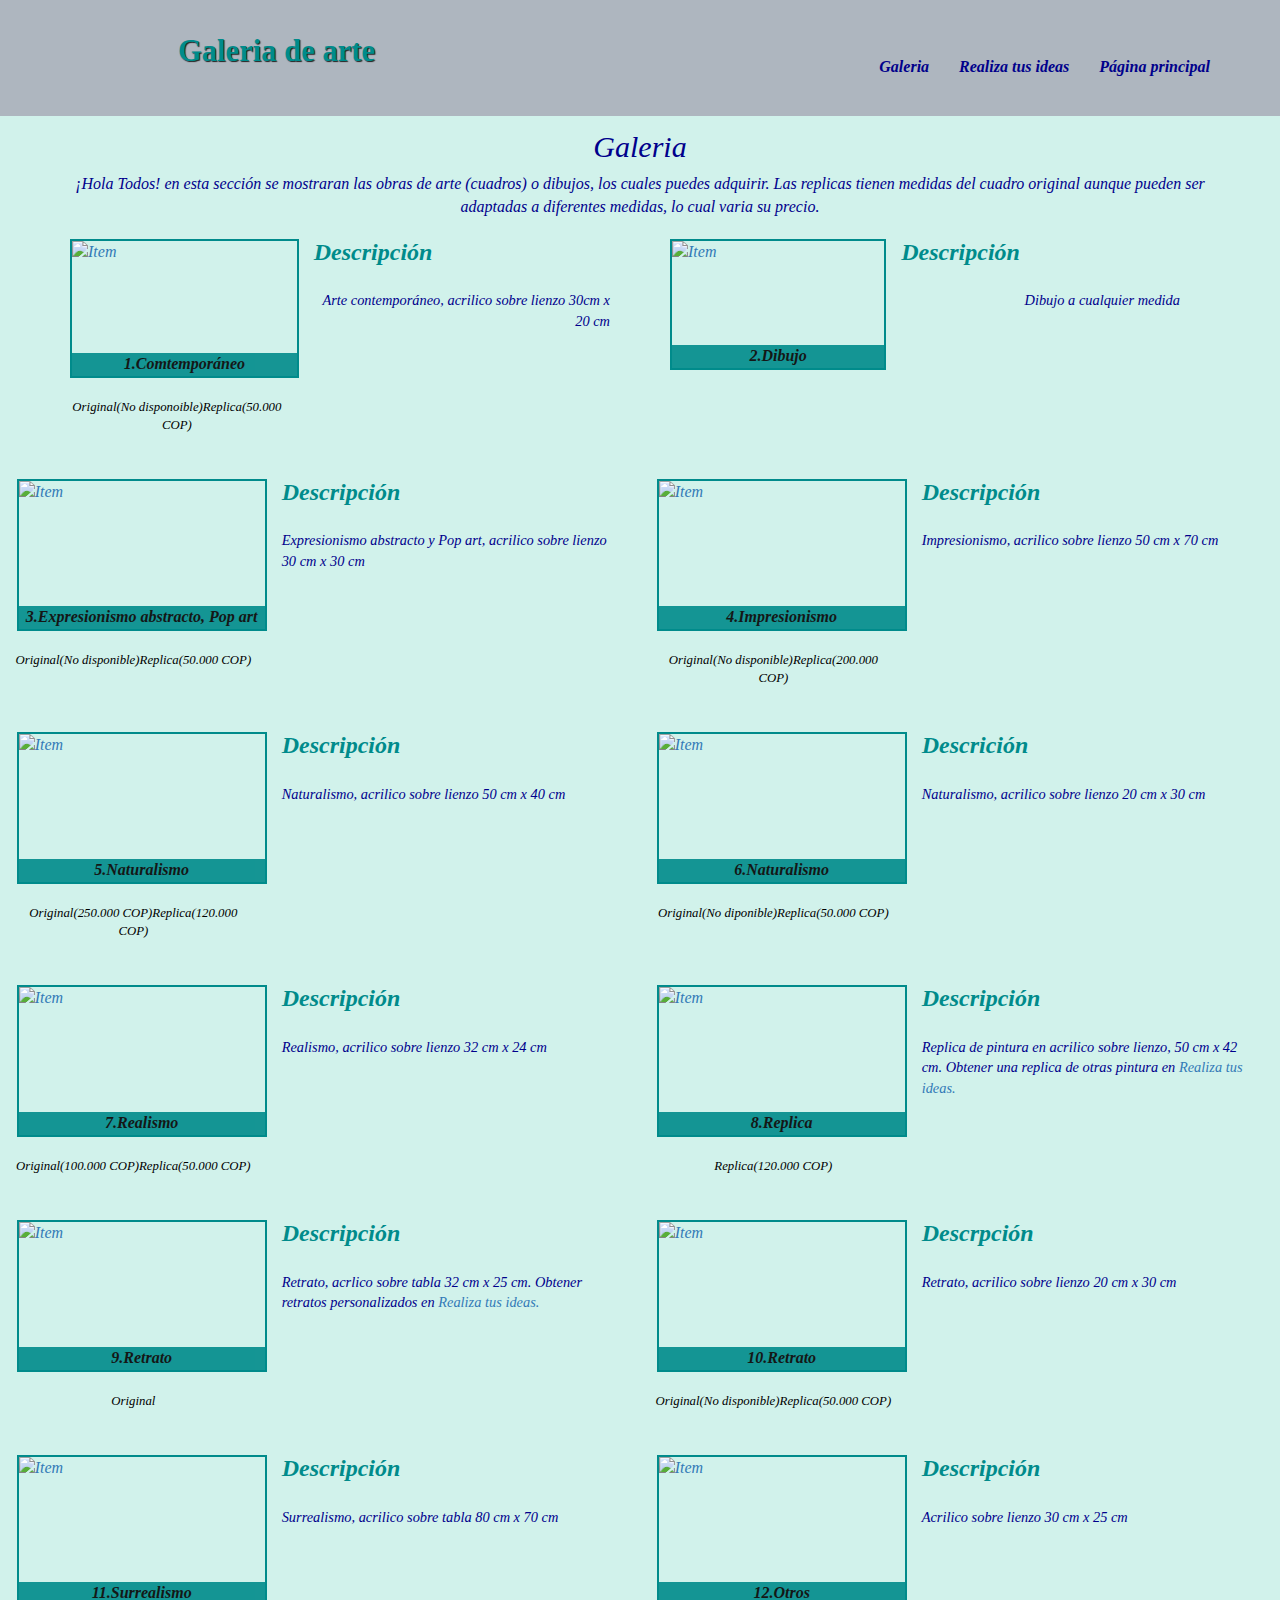
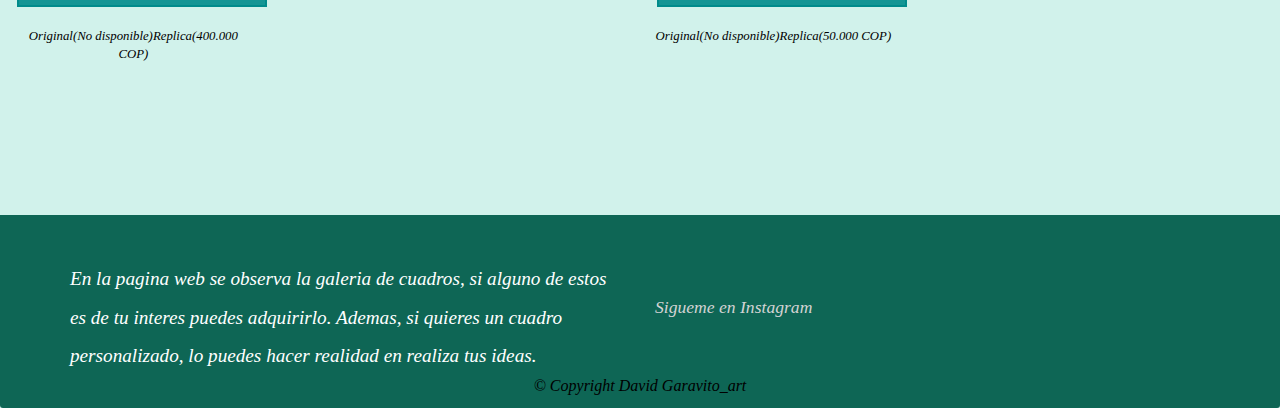
==== galeria.html @ 59dd87fb "Add files via upload" ====
<!DOCTYPE html>
<html>
<head>
	 	<meta charset="utf-8">
    <meta http-equiv="X-UA-Compatible" content="IE=edge">
    <meta name="viewport" content="width=device-width, initial-scale=1">
    <title>David-Garavito_Art</title>
    <link rel="stylesheet" href="bootstrap.min.css">
    <link rel="stylesheet" href="style.css">
    <link rel="stylesheet" href="style.galeria.css">
    <link rel="stylesheet" type="text/css" href="C:/Users/HP/art_davidgaravito/site/fontawesome/css/all.css">
</head>

<body>
	<header>
    <nav id="header-nav" class="navbar navbar-default navbar-fixed-top">
      <div class="container">
        <div class="navbar-header">
          <a href="index.html" class="pull-left">
            <div id=logo-img alt="logo image"></div>
          <a/>

          <div class="navbar-brand">
            <a href="https://www.instagram.com/david_garavito_art/?fbclid=IwAR1IRNOuzdinUO0yj6rLpQ5rqU6wHk-FMAYq1tlZSLWqU6-VcQ0yY5iOHSs" target="_blank"><h1>Galeria de arte </h1></a>
          </div>

          <button type="button" class="navbar-toggle collapsed" data-toggle="collapse" data-target="#collapsable-nav" aria-expanded="false">
            <span class="sr-only">Barra de navegación</span>
            <span class="icon-bar"></span>
            <span class="icon-bar"></span>
            <span class="icon-bar"></span>  
          </button>
        </div>

        <div id="collapsable-nav" class="collapse navbar-collapse">
            <ul id="nav-list" class="nav navbar-nav navbar-right">
              <li>
                <a href="galeria.html">
                  <span class="glyphicon glyphicon-picture"></span><br class="hidden-xs">Galeria</a>
              </li>
              <li>
                <a href="realiza.html">
                  <span class="glyphicon glyphicon-heart-empty"></span><br class="hidden-xs">Realiza tus ideas</a>
              </li>
              <li>
                <a href="index.html">
                  <span class="glyphicon glyphicon-home"></span>
                <br class="hidden-xs">Página principal</a>
              </li>
          	</ul>
        </div>
      </div>
    </nav>
  </header>

  <div id="main-content" class="container">
    <h2 id="galeria-title" class="text-center">Galeria</h2>
    <div id="principal-text"class="text-center">
      ¡Hola Todos! en esta sección se mostraran las obras de arte (cuadros) o dibujos, los cuales puedes adquirir. Las replicas tienen medidas del cuadro original aunque pueden ser adaptadas a diferentes medidas, lo cual varia su precio.
    </div>

  	<section class="row">
      <div class="galeria-tile col-md-6">
        <div class="row">
          <div class="col-sm-5">
            <a href="pago.html">
            <div class="galeria-photo">
              <div>1.Comtemporáneo</div>
              <img class="img-responsive" width="250" height="150" src="C:\Users\HP\art_davidgaravito\site\images\car.png" alt="Item">
            </div></a>
            <div class="galeria-item-price">Original<span>(No disponoible)</span>Replica<span>(50.000 COP)</span></div>
          </div>
          <div class="galeria-item-description col-sm-7">
              <h3 class="galeria-tile">Descripción</h3>
              <p class="galeria-item-details">Arte contemporáneo, acrilico sobre lienzo 30cm x 20 cm</p>
            </div>
        </div> 
        <hr class="visible-xs">
      </div>

      <div class="galeria-tile col-md-6">
          <div class="col-sm-5">
            <a href="pago.html">
            <div class="galeria-photo">
              <div>2.Dibujo</div>
              <img class="img-responsive" width="250" height="150" src="C:\Users\HP\art_davidgaravito\site\images\dibujo.png" alt="Item">
            </div></a>
            <div class="galeria-item-price"><span></span><span></span></div>
          </div>
          <div class="galeria-item-description col-sm-7">
              <h3 class="galeria-tile">Descripción</h3>
              <p class="galeria-item-details">Dibujo a cualquier medida</p>
            </div>
        </div> 
        <hr class="visible-xs">
      </div>

      <div class="clearfix visible-md-block visible-lg-block"></div>

      <div class="galeria-tile col-md-6">
        <div class="row">
          <div class="col-sm-5">
            <a href="pago.html">
            <div class="galeria-photo">
              <div>3.Expresionismo abstracto, Pop art</div>
              <img class="img-responsive" width="250" height="150" src="C:\Users\HP\art_davidgaravito\site\images\pop art.png" alt="Item">
            </div></a>
            <div class="galeria-item-price">Original<span>(No disponible)</span>Replica<span>(50.000 COP)</span></div>
          </div>
          <div class="galeria-item-description col-sm-7">
              <h3 class="galeria-tile">Descripción</h3>
              <p class="galeria-item-details">Expresionismo abstracto y Pop art, acrilico sobre lienzo 30 cm x 30 cm</p>
            </div>
        </div> 
        <hr class="visible-xs">
      </div>

      <div class="galeria-tile col-md-6">
        <div class="row">
          <div class="col-sm-5">
            <a href="pago.html">
            <div class="galeria-photo">
              <div>4.Impresionismo</div>
              <img class="img-responsive" width="250" height="150" src="C:\Users\HP\art_davidgaravito\site\images\impresionismo.png" alt="Item">
            </div></a>
            <div class="galeria-item-price">Original<span>(No disponible)</span>Replica<span>(200.000 COP)</span></div>
          </div>
          <div class="galeria-item-description col-sm-7">
              <h3 class="galeria-tile">Descripción</h3>
              <p class="galeria-item-details">Impresionismo, acrilico sobre lienzo 50 cm x 70 cm</p>
            </div>
        </div> 
        <hr class="visible-xs">
      </div>

      <div class="clearfix visible-md-block visible-lg-block"></div>

      <div class="galeria-tile col-md-6">
        <div class="row">
          <div class="col-sm-5">
            <a href="pago.html">
            <div class="galeria-photo">
              <div>5.Naturalismo</div>
              <img class="img-responsive" width="250" height="150" src="C:\Users\HP\art_davidgaravito\site\images\naturalismo.png" alt="Item">
            </div></a>
            <div class="galeria-item-price">Original<span>(250.000 COP)</span>Replica<span>(120.000 COP)</span></div>
          </div>
          <div class="galeria-item-description col-sm-7">
              <h3 class="galeria-tile">Descripción</h3>
              <p class="galeria-item-details">Naturalismo, acrilico sobre lienzo 50 cm x 40 cm</p>
            </div>
        </div> 
        <hr class="visible-xs">
      </div>

      <div class="galeria-tile col-md-6">
        <div class="row">
          <div class="col-sm-5">
            <a href="pago.html">
            <div class="galeria-photo">
              <div>6.Naturalismo</div>
              <img class="img-responsive" width="250" height="150" src="C:\Users\HP\art_davidgaravito\site\images\gato.png" alt="Item">
            </div></a>
            <div class="galeria-item-price">Original<span>(No diponible)</span>Replica<span>(50.000 COP)</span></div>
          </div>
          <div class="galeria-item-description col-sm-7">
              <h3 class="galeria-tile">Descrición</h3>
              <p class="galeria-item-details">Naturalismo, acrilico sobre lienzo 20 cm x 30 cm</p>
            </div>
        </div> 
        <hr class="visible-xs">
      </div>

      <div class="clearfix visible-md-block visible-lg-block"></div>

      <div class="galeria-tile col-md-6">
        <div class="row">
          <div class="col-sm-5">
            <a href="pago.html">
            <div class="galeria-photo">
              <div>7.Realismo</div>
              <img class="img-responsive" width="250" height="150" src="C:\Users\HP\art_davidgaravito\site\images\mariposa.png" alt="Item">
            </div></a>
            <div class="galeria-item-price">Original<span>(100.000 COP)</span>Replica<span>(50.000 COP)</span></div>
          </div>
          <div class="galeria-item-description col-sm-7">
              <h3 class="galeria-tile">Descripción</h3>
              <p class="galeria-item-details">Realismo, acrilico sobre lienzo 32 cm x 24 cm</p>
            </div>
        </div> 
        <hr class="visible-xs">
      </div>

      <div class="galeria-tile col-md-6">
        <div class="row">
          <div class="col-sm-5">
            <a href="pago.html">
            <div class="galeria-photo">
              <div>8.Replica</div>
              <img class="img-responsive" width="250" height="150" src="C:\Users\HP\art_davidgaravito\site\images\copia.png" alt="Item">
            </div></a>
            <div class="galeria-item-price"><span></span>Replica<span>(120.000 COP)</span></div>
          </div>
          <div class="galeria-item-description col-sm-7">
              <h3 class="galeria-tile">Descripción</h3>
              <p class="galeria-item-details"> Replica de pintura en acrilico sobre lienzo, 50 cm x 42 cm. Obtener una replica de otras pintura en <a href="realiza.html"> Realiza tus ideas.<a></p>
            </div>
        </div> 
        <hr class="visible-xs">
      </div>      

      <div class="clearfix visible-md-block visible-lg-block"></div>

      <div class="galeria-tile col-md-6" >
        <div class="row">
          <div class="col-sm-5">
            <a href="pago.html">
            <div class="galeria-photo">
              <div>9.Retrato</div>
              <img class="img-responsive" width="250" height="150" src="C:\Users\HP\art_davidgaravito\site\images\retrato.png" alt="Item">
            </div></a>
            <div class="galeria-item-price">Original<span></span><span></span></div>
          </div>
          <div class="galeria-item-description col-sm-7">
              <h3 class="galeria-tile">Descripción</h3>
              <p class="galeria-item-details">Retrato, acrlico sobre tabla 32 cm x 25 cm. Obtener retratos personalizados en <a href="realiza.html"> Realiza tus ideas.</a></p>
            </div>
        </div> 
        <hr class="visible-xs">
      </div>

      <div class="galeria-tile col-md-6">
        <div class="row">
          <div class="col-sm-5">
            <a href="pago.html">
            <div class="galeria-photo">
              <div>10.Retrato</div>
              <img class="img-responsive" width="250" height="150" src="C:\Users\HP\art_davidgaravito\site\images\Tommy.png" alt="Item">
            </div></a>
            <div class="galeria-item-price">Original<span>(No disponible)</span>Replica<span>(50.000 COP)</span></div>
          </div>
          <div class="galeria-item-description col-sm-7">
              <h3 class="galeria-tile">Descrpción</h3>
              <p class="galeria-item-details">Retrato, acrilico sobre lienzo 20 cm x 30 cm </p>
            </div>
        </div> 
        <hr class="visible-xs">
      </div>

			<div class="clearfix visible-md-block visible-lg-block"></div>

      <div class="galeria-tile col-md-6">
        <div class="row">
          <div class="col-sm-5">
            <a href="pago.html">
            <div class="galeria-photo">
              <div>11.Surrealismo</div>
              <img class="img-responsive" width="250" height="150" src="C:\Users\HP\art_davidgaravito\site\images\surrealimo.png" alt="Item">
            </div></a>
            <div class="galeria-item-price">Original<span>(No disponible)</span>Replica<span>(400.000 COP)</span></div>
          </div>
          <div class="galeria-item-description col-sm-7">
              <h3 class="galeria-tile">Descripción</h3>
              <p class="galeria-item-details"> Surrealismo, acrilico sobre tabla 80 cm x 70 cm</p>
            </div>
        </div> 
        <hr class="visible-xs">
      </div>

      <div class="galeria-tile col-md-6">
        <div class="row">
          <div class="col-sm-5">
            <a href="pago.html">
            <div class="galeria-photo">
              <div>12.Otros</div>
              <img class="img-responsive" width="250" height="150" src="C:\Users\HP\art_davidgaravito\site\images\otros tipos.png" alt="Item">
            </div></a>
            <div class="galeria-item-price">Original<span>(No disponible)</span>Replica<span>(50.000 COP)</span></div>
          </div>
          <div class="galeria-item-description col-sm-7">
              <h3 class="galeria-tile">Descripción</h3>
              <p class="galeria-item-details"> Acrilico sobre lienzo 30 cm x 25 cm</p>
            </div>
        </div> 
        <hr class="visible-xs">
      </div>
 		</section>

 		

 <footer class="panel-footer">
    <div class="container">
      <div class="row">
        <section id="info" class="col-sm-6">
          <span>En la pagina web se observa la galeria de cuadros, si alguno de estos es de tu interes puedes adquirirlo. Ademas, si quieres un cuadro personalizado, lo puedes hacer realidad en realiza tus ideas. </span>
         <hr class="visible-xs"> 
        </section>
        <section id="ig" class="col-sm-6">
          <a href="https://www.instagram.com/david_garavito_art/?fbclid=IwAR1IRNOuzdinUO0yj6rLpQ5rqU6wHk-FMAYq1tlZSLWqU6-VcQ0yY5iOHSs" target="_blank">
            <span class="glyphicon glyphicon-share"></span><br class="hidden-xs">Sigueme en Instagram</a>
        </section>
      </div>
      <div class="text-center">&copy; Copyright David Garavito_art</div>
    </div>
  </footer>
  
	<script src="jquery-2.1.4.min.js"></script>
	<script src="bootstrap.min.js"></script>
	<script src="script.js"></script>
</body>
</html>
---- style.css ----
body {
  font-size: 16px;
  color: #fff;
  background-color: #D1F2EB;
  font-family: Copperplate, Papyrus, fantasy;
  font-style: oblique;
}

/**header **/
#header-nav {
  background-color: #AEB6BF;
  border-radius: 0;
  border: 0;
}

#logo-img {
  background: url('C:/Users/HP/art_davidgaravito/site/images/logo.png') no-repeat;
  width: 100px;
  height: 100px;
  margin: 8px 8px 8px 0;
}

.navbar-brand {
  padding-top: 40px;
}

.navbar-brand h1 { /*name of company*/
  font-family: Copperplate, Papyrus, fantasy;
  font-style: normal;
  color: darkcyan;
  font-size: 1.7em;
  font-weight: bold;
  text-shadow: 1px 1px 1px #222;
  margin-top: 0;
  margin-bottom: 0;
  line-height: .75;
}
.navbar-brand a:hover, .navbar-brand a:focus {
  text-decoration: none;
}
#nav-list{
  margin-top: 10px;
}
#nav-list a {
  color: darkblue;
  text-align: center;
  font-weight: bold;
}
#nav-list a:hover {
  background: #E7E7E7;
}
#nav-list a span {
  font-size: 2.0em;
}

.navbar-header button.navbar-toggle, .navbar-header .icon-bar {
  border: 1px solid darkblue;
}

.navbar-header button.navbar-toggle{
  clear: both;
  margin-top: -50px;
}

/* END HEADER */

/* FOOTHER */

.panel-footer {
margin-top: 500px;
padding: 10px;
padding-bottom: 10px;
background-color: #0E6655;
border-top: 0;
}
.panel-footer div.row {
  margin-top: 35px;
}
#info, #ig {
  line-height: 2;
}
#info > span, #ig > span {
  font-size: 1.2em;
}
#ig a {
  color: lightgray;
  font-size: 1.1em;
  line-height: 1.8;
  text-align: center;
}
.panel-footer .container .text-center {
  color: black;
}

/*END FOOTHER*/

.container p {
text-align: right;
font-size: 0.8;
color: darkblue;
}
.container .jumbotron {
  border: 2px solid darkblue;
  margin-top: 150px;
  padding: 0;
}

#galeria-tile, #realiza-tile {
  height: 400px;
  width: 100%;
  margin-bottom: 15px;
  position: relative;
  border: 2px solid darkgreen;
  overflow: hidden;
}
#galeria-tile:hover, #realiza-tile:hover {
  box-shadow: 0 1px 5px 1px darkblue;
}

#galeria-tile {
  background: url('C:/Users/HP/art_davidgaravito/site/images/retrato.png') no-repeat;
  background-position: center;
}
#realiza-tile {
  background: url('C:/Users/HP/art_davidgaravito/site/images/impresionismo1.png') no-repeat;
  background-position: center;
}

#galeria-tile span, #realiza-tile span {
  position: absolute;
  top: 0;
  right: 0;
  width: 100%;
  text-align: center;
  font-size: 1.6em;
  background-color: dimgray;
  color: black;
  opacity: .9;
}

/*galeria page*/

.container h2 {
  margin-top: 130px;
  color: darkblue;
}
.container .text-center {
  color: darkblue;
}
.galeria-tile {
  margin-bottom: 25px;
}
.galeria-tile hr {
  width: 80%;
}
.galeria-item-price {
  font-size: .8em;
  text-align: center;
  margin-top: 5px;
  color: black;
}
.galeria-photo {
  margin-top: 20px;
  position: relative;
  border: 2px solid darkcyan;
  overflow: hidden;
  padding: 0;
  margin-right: -15px;
  margin-left: auto;
  margin-bottom: 20px;
  max-width: 250px;
}
.galeria-photo div {
  position: absolute;
  right: 0;
  left: 0;
  bottom: 0;
  width: 100%;
  color: black;
  background-color: darkcyan;
  opacity: .9;
  text-align: center;
  font-weight: bold;
}
.galeria-item-description {
  padding-right: 30px;
}
.galeria-tile h3 {
  color: darkcyan;
  font-weight: bold;
}
.galeria-item-details {
  font-size: .9em;
  font-style: oblique;
  color: darkblue;
}
/* End galery*/

/*realiza*/

/*End realiza*/

/********** Large devices only **********/
@media (min-width: 1200px) {
  .container .jumbotron{
    height: 675px;
  }
}

/********** Medium devices only **********/
@media (min-width: 992px) and (max-width: 1199px) {
 #logo-img {
  background: url('C:/Users/HP/art_davidgaravito/site/images/logo.png') no-repeat;
  width: 100px;
  height: 100px;
  margin: 5px 5px 5px 0;
  }
}

/********** Small devices only **********/
@media (min-width: 768px) and (max-width: 991px) {
  #logo-img {
  background: url('C:/Users/HP/art_davidgaravito/site/images/logo50.png') no-repeat;
  width: 50px;
  height: 50px;
  margin: 3px 3px 3px 0;
  }
  .container .jumbotron {
  margin-top: 200px;
  }
}

/********** Extra small devices only **********/
@media (max-width: 767px) {
  #logo-img {
  background: url('C:/Users/HP/art_davidgaravito/site/images/logo50.png') no-repeat;
  width: 50px;
  height: 50px;
  margin: 2px 2px 2px 2px;
  }
  /* header */
  .navbar-brand {
    padding-top: 10px;
    height: 80px;
  }
  .navbar-brand h1 { /*restaurante name*/
    padding-top: 10px;
    font-size: 4vw; /*1vw=1% de la ventana de pantalla*/
  }
  .navbar-brand p { /*daga cert*/
    font-size: .4em;
    margin-top: 12px;
  }
  .navbar-brand p img { /*star-k*/
    height: 20px;
  }

  #collapsable-nav a {
    font-size: 1.2em;
  }

  #collapsable-nav a span {
    font-size: 1em;
    margin-right: 5px;
  }
  .container .jumbotron {
  margin-top: 110px;
  width: 100%;
  height: 400px;

  }
  #xs-deliver {
    margin-top: 5px;
    font-size: .7em;
    letter-spacing: .1em;
    text-transform: uppercase;
  }
  .panel-footer {
    margin-top: 870px;
  }
  .panel-footer section {
    margin-bottom: 0;
    text-align: center;
  }

  .container h2 {
  margin-top: 100px;
  }
  .galeria-photo {
  margin-top: 20px;
  position: relative;
  border: 2px solid darkcyan;
  overflow: hidden;
  padding: 0;
  margin-left: 25%;
  margin-bottom: 20px;
  max-width: 250px;
  }
  .galeria-item-price {
  font-size: 1.0em;
  text-align: center;
  margin-top: 5px;
  color: black;
  }
  .galeria-tile h3 {
  font-size: 1.2em;
  }
}
---- style.galeria.css ----
.panel-footer{
margin-top: 380px;
}
/********** Large devices only **********/
@media (min-width: 1200px) {
  
}

/********** Medium devices only **********/
@media (min-width: 992px) and (max-width: 1199px) {

}

/********** Small devices only **********/
@media (min-width: 768px) and (max-width: 991px) {
.panel-footer{
  margin-top: 0px;
  }
}

/********** Extra small devices only **********/
@media (max-width: 767px) {
 .panel-footer{
  margin-top: 0px;
  }
}
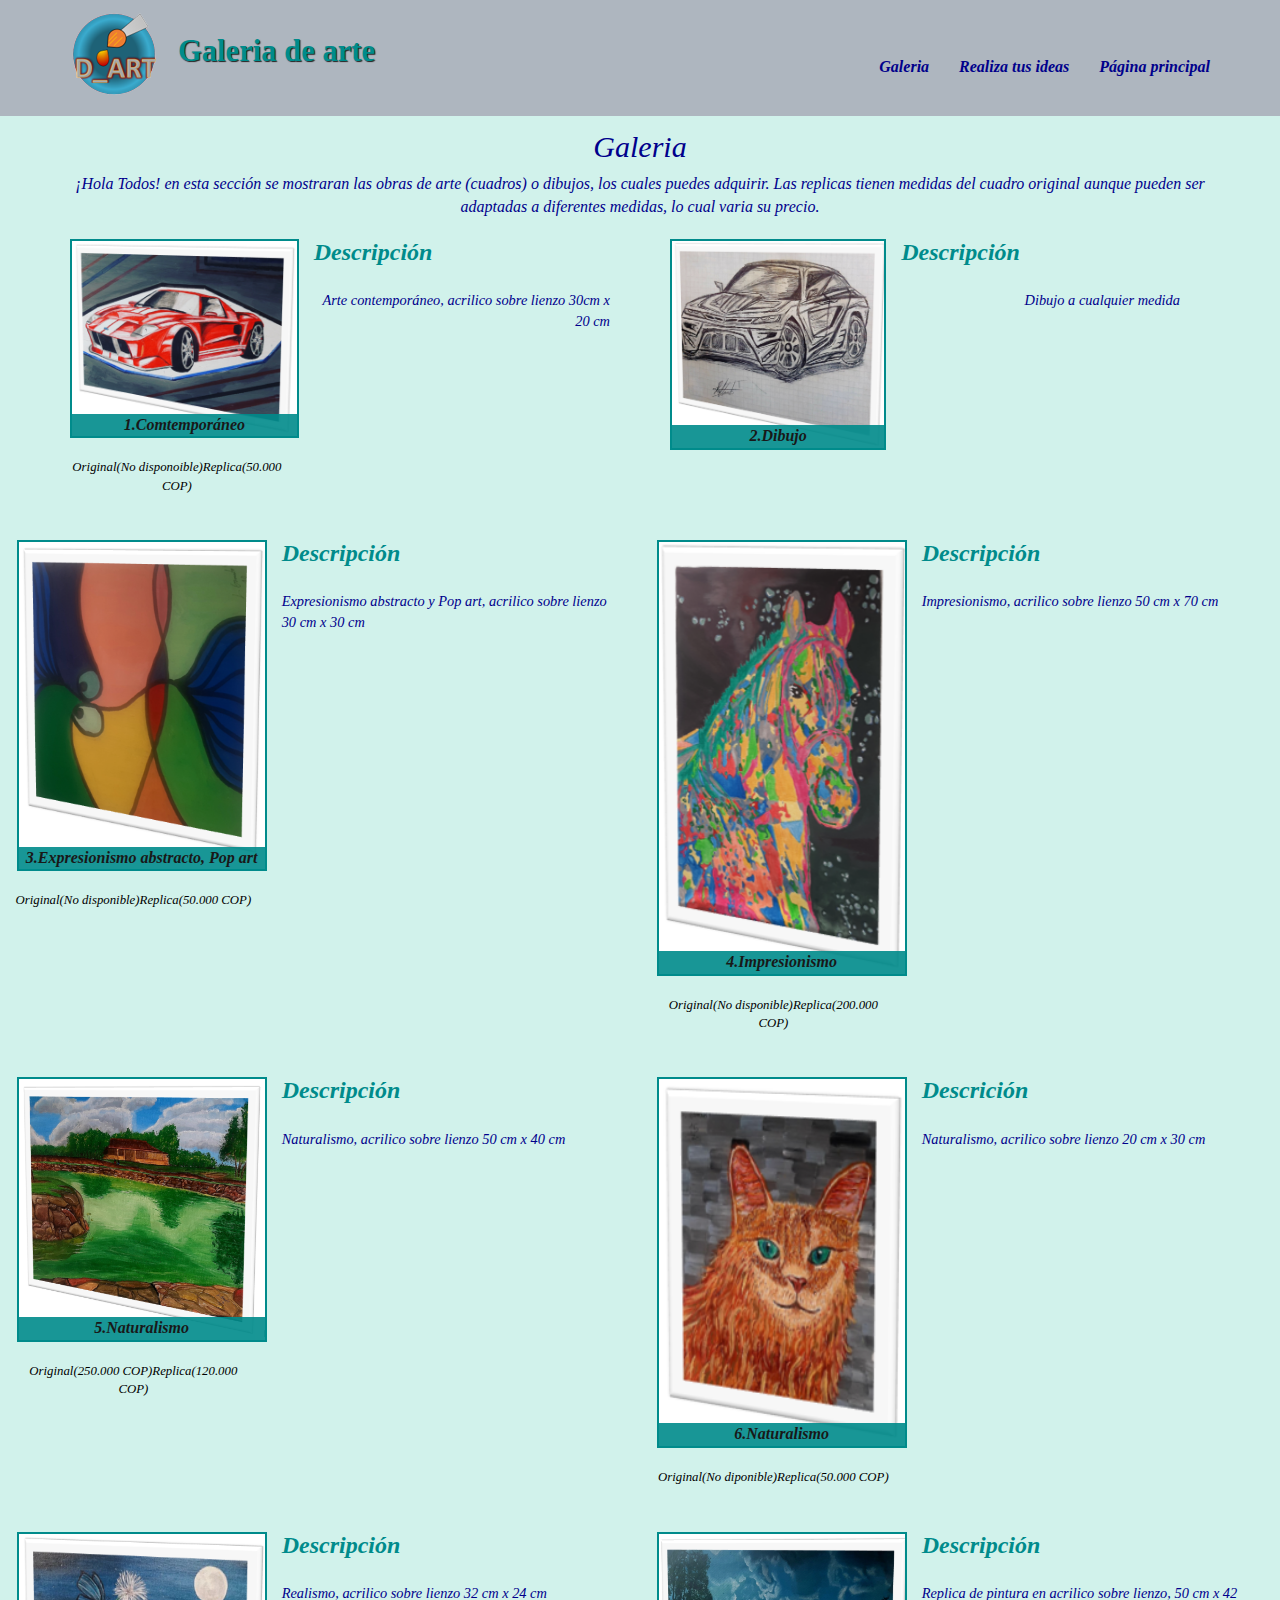
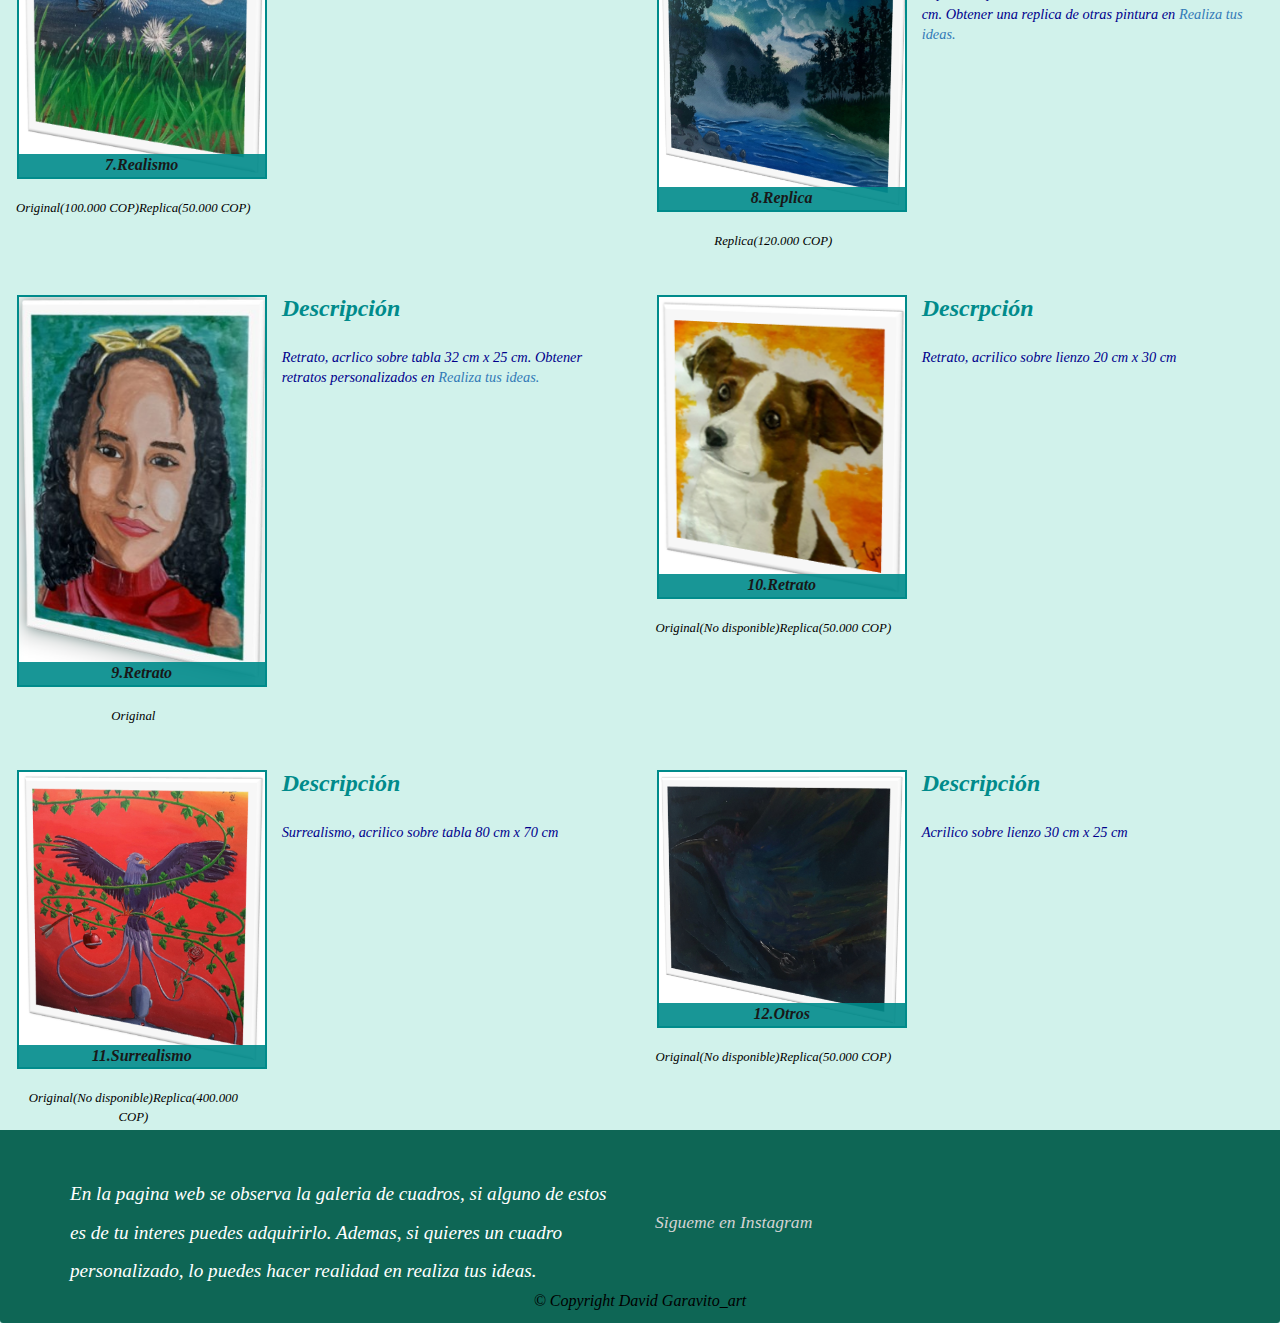
==== commit 1bea1ee7: "Add files via upload" ====
--- a/galeria.html
+++ b/galeria.html
@@ -66,7 +66,7 @@
             <a href="pago.html">
             <div class="galeria-photo">
               <div>1.Comtemporáneo</div>
-              <img class="img-responsive" width="250" height="150" src="C:\Users\HP\art_davidgaravito\site\images\car.png" alt="Item">
+              <img class="img-responsive" width="250" height="150" src="car.png" alt="Item">
             </div></a>
             <div class="galeria-item-price">Original<span>(No disponoible)</span>Replica<span>(50.000 COP)</span></div>
           </div>
@@ -83,7 +83,7 @@
             <a href="pago.html">
             <div class="galeria-photo">
               <div>2.Dibujo</div>
-              <img class="img-responsive" width="250" height="150" src="C:\Users\HP\art_davidgaravito\site\images\dibujo.png" alt="Item">
+              <img class="img-responsive" width="250" height="150" src="dibujo.png" alt="Item">
             </div></a>
             <div class="galeria-item-price"><span></span><span></span></div>
           </div>
@@ -103,7 +103,7 @@
             <a href="pago.html">
             <div class="galeria-photo">
               <div>3.Expresionismo abstracto, Pop art</div>
-              <img class="img-responsive" width="250" height="150" src="C:\Users\HP\art_davidgaravito\site\images\pop art.png" alt="Item">
+              <img class="img-responsive" width="250" height="150" src="pop art.png" alt="Item">
             </div></a>
             <div class="galeria-item-price">Original<span>(No disponible)</span>Replica<span>(50.000 COP)</span></div>
           </div>
@@ -121,7 +121,7 @@
             <a href="pago.html">
             <div class="galeria-photo">
               <div>4.Impresionismo</div>
-              <img class="img-responsive" width="250" height="150" src="C:\Users\HP\art_davidgaravito\site\images\impresionismo.png" alt="Item">
+              <img class="img-responsive" width="250" height="150" src="impresionismo.png" alt="Item">
             </div></a>
             <div class="galeria-item-price">Original<span>(No disponible)</span>Replica<span>(200.000 COP)</span></div>
           </div>
@@ -141,7 +141,7 @@
             <a href="pago.html">
             <div class="galeria-photo">
               <div>5.Naturalismo</div>
-              <img class="img-responsive" width="250" height="150" src="C:\Users\HP\art_davidgaravito\site\images\naturalismo.png" alt="Item">
+              <img class="img-responsive" width="250" height="150" src="naturalismo.png" alt="Item">
             </div></a>
             <div class="galeria-item-price">Original<span>(250.000 COP)</span>Replica<span>(120.000 COP)</span></div>
           </div>
@@ -159,7 +159,7 @@
             <a href="pago.html">
             <div class="galeria-photo">
               <div>6.Naturalismo</div>
-              <img class="img-responsive" width="250" height="150" src="C:\Users\HP\art_davidgaravito\site\images\gato.png" alt="Item">
+              <img class="img-responsive" width="250" height="150" src="gato.png" alt="Item">
             </div></a>
             <div class="galeria-item-price">Original<span>(No diponible)</span>Replica<span>(50.000 COP)</span></div>
           </div>
@@ -179,7 +179,7 @@
             <a href="pago.html">
             <div class="galeria-photo">
               <div>7.Realismo</div>
-              <img class="img-responsive" width="250" height="150" src="C:\Users\HP\art_davidgaravito\site\images\mariposa.png" alt="Item">
+              <img class="img-responsive" width="250" height="150" src="mariposa.png" alt="Item">
             </div></a>
             <div class="galeria-item-price">Original<span>(100.000 COP)</span>Replica<span>(50.000 COP)</span></div>
           </div>
@@ -197,7 +197,7 @@
             <a href="pago.html">
             <div class="galeria-photo">
               <div>8.Replica</div>
-              <img class="img-responsive" width="250" height="150" src="C:\Users\HP\art_davidgaravito\site\images\copia.png" alt="Item">
+              <img class="img-responsive" width="250" height="150" src="copia.png" alt="Item">
             </div></a>
             <div class="galeria-item-price"><span></span>Replica<span>(120.000 COP)</span></div>
           </div>
@@ -217,7 +217,7 @@
             <a href="pago.html">
             <div class="galeria-photo">
               <div>9.Retrato</div>
-              <img class="img-responsive" width="250" height="150" src="C:\Users\HP\art_davidgaravito\site\images\retrato.png" alt="Item">
+              <img class="img-responsive" width="250" height="150" src="retrato.png" alt="Item">
             </div></a>
             <div class="galeria-item-price">Original<span></span><span></span></div>
           </div>
@@ -235,7 +235,7 @@
             <a href="pago.html">
             <div class="galeria-photo">
               <div>10.Retrato</div>
-              <img class="img-responsive" width="250" height="150" src="C:\Users\HP\art_davidgaravito\site\images\Tommy.png" alt="Item">
+              <img class="img-responsive" width="250" height="150" src="Tommy.png" alt="Item">
             </div></a>
             <div class="galeria-item-price">Original<span>(No disponible)</span>Replica<span>(50.000 COP)</span></div>
           </div>
@@ -255,7 +255,7 @@
             <a href="pago.html">
             <div class="galeria-photo">
               <div>11.Surrealismo</div>
-              <img class="img-responsive" width="250" height="150" src="C:\Users\HP\art_davidgaravito\site\images\surrealimo.png" alt="Item">
+              <img class="img-responsive" width="250" height="150" src="surrealimo.png" alt="Item">
             </div></a>
             <div class="galeria-item-price">Original<span>(No disponible)</span>Replica<span>(400.000 COP)</span></div>
           </div>
@@ -273,7 +273,7 @@
             <a href="pago.html">
             <div class="galeria-photo">
               <div>12.Otros</div>
-              <img class="img-responsive" width="250" height="150" src="C:\Users\HP\art_davidgaravito\site\images\otros tipos.png" alt="Item">
+              <img class="img-responsive" width="250" height="150" src="otros tipos.png" alt="Item">
             </div></a>
             <div class="galeria-item-price">Original<span>(No disponible)</span>Replica<span>(50.000 COP)</span></div>
           </div>
--- a/style.css
+++ b/style.css
@@ -14,7 +14,7 @@
 }
 
 #logo-img {
-  background: url('C:/Users/HP/art_davidgaravito/site/images/logo.png') no-repeat;
+  background: url('logo.png') no-repeat;
   width: 100px;
   height: 100px;
   margin: 8px 8px 8px 0;
@@ -118,11 +118,11 @@
 }
 
 #galeria-tile {
-  background: url('C:/Users/HP/art_davidgaravito/site/images/retrato.png') no-repeat;
+  background: url('retrato.png') no-repeat;
   background-position: center;
 }
 #realiza-tile {
-  background: url('C:/Users/HP/art_davidgaravito/site/images/impresionismo1.png') no-repeat;
+  background: url('impresionismo1.png') no-repeat;
   background-position: center;
 }
 
@@ -210,7 +210,7 @@
 /********** Medium devices only **********/
 @media (min-width: 992px) and (max-width: 1199px) {
  #logo-img {
-  background: url('C:/Users/HP/art_davidgaravito/site/images/logo.png') no-repeat;
+  background: url('logo.png') no-repeat;
   width: 100px;
   height: 100px;
   margin: 5px 5px 5px 0;
@@ -220,7 +220,7 @@
 /********** Small devices only **********/
 @media (min-width: 768px) and (max-width: 991px) {
   #logo-img {
-  background: url('C:/Users/HP/art_davidgaravito/site/images/logo50.png') no-repeat;
+  background: url('logo50.png') no-repeat;
   width: 50px;
   height: 50px;
   margin: 3px 3px 3px 0;
@@ -233,7 +233,7 @@
 /********** Extra small devices only **********/
 @media (max-width: 767px) {
   #logo-img {
-  background: url('C:/Users/HP/art_davidgaravito/site/images/logo50.png') no-repeat;
+  background: url('logo50.png') no-repeat;
   width: 50px;
   height: 50px;
   margin: 2px 2px 2px 2px;
